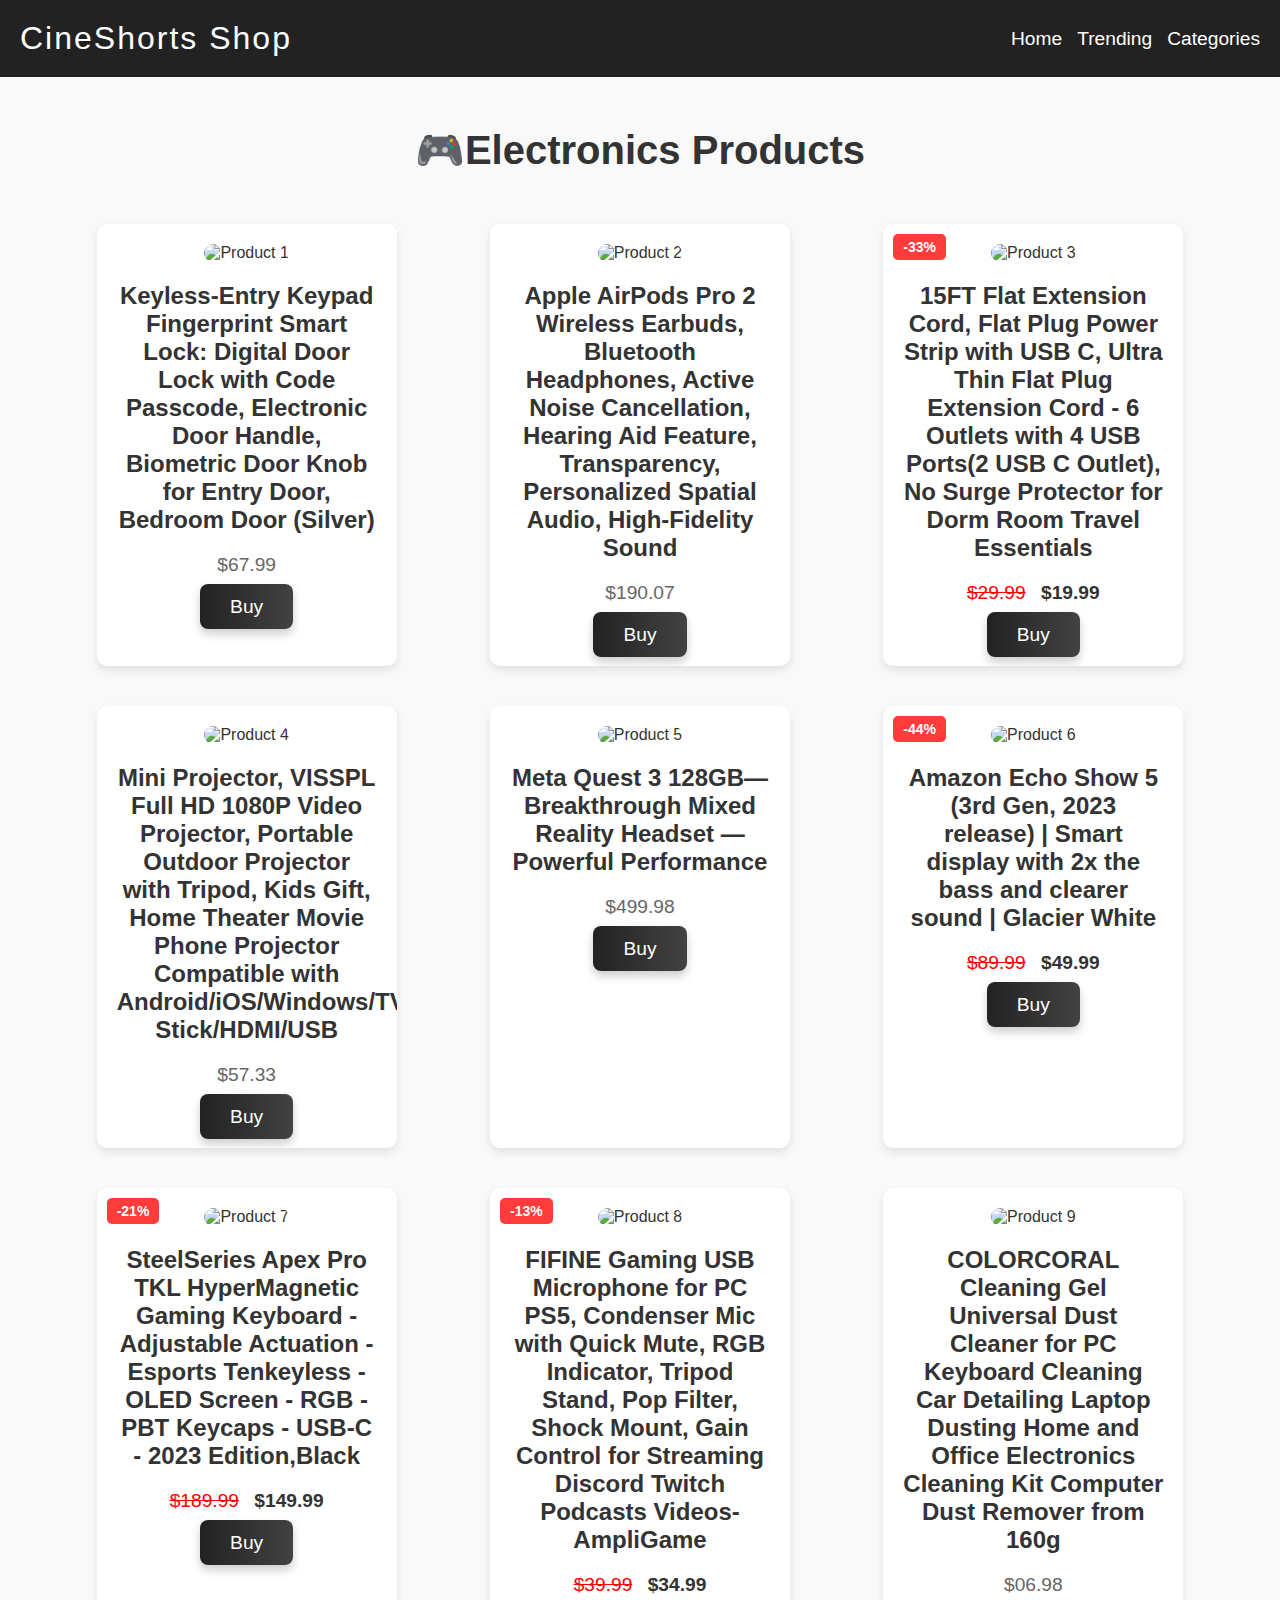
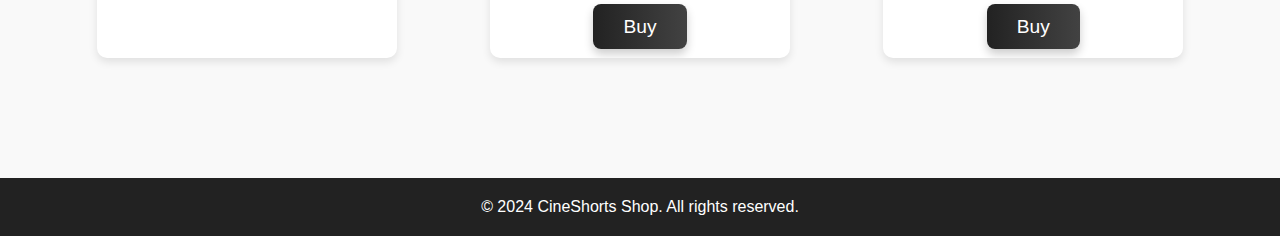
==== electronics.html @ 906a880d "Add files via upload" ====
<!DOCTYPE html>
<html lang="en">
<head>
    <meta charset="UTF-8">
    <meta name="viewport" content="width=device-width, initial-scale=1.0">
    <title>CineShorts Shop - Electronics</title>
    <link rel="stylesheet" href="style.css">
    <script src="script.js" defer></script>
    <link rel="shortcut icon" href="images/LOGO.png" type="image/x-icon">
</head>
<body>

    <!-- Header Section -->
    <header class="header">
        <div class="logo">CineShorts Shop</div>
        <div class="menu-toggle" id="menu-toggle" onclick="toggleMenu()">☰</div>
        <nav>
            <ul id="navbar">
                <li><a href="index.html">Home</a></li>
                <li><a href="index.html">Trending</a></li>
                <li><a href="index.html">Categories</a></li>
            </ul>
        </nav>
    </header>

    <!-- Categories Section -->
    <section class="section categories">
        <h2>🎮Electronics Products</h2>
        <div class="products-container">
            <div class="product-card">
                <img src="https://m.media-amazon.com/images/I/71R6a9m-6nL.__AC_SX300_SY300_QL70_FMwebp_.jpg" alt="Product 1">
                <h3>Keyless-Entry Keypad Fingerprint Smart Lock: Digital Door Lock with Code Passcode, Electronic Door Handle, Biometric Door Knob for Entry Door, Bedroom Door (Silver)</h3>
                <p>$67.99</p>
                <a href="https://amzn.to/4gNJ1wx" target="_blank" class="buy-btn">Buy</a>
            </div>

            <div class="product-card">
                <img src="https://m.media-amazon.com/images/I/61SUj2aKoEL.__AC_SY445_SX342_QL70_FMwebp_.jpg" alt="Product 2">
                <h3>Apple AirPods Pro 2 Wireless Earbuds, Bluetooth Headphones, Active Noise Cancellation, Hearing Aid Feature, Transparency, Personalized Spatial Audio, High-Fidelity Sound</h3>
                <p>$190.07</p>
                <a href="https://amzn.to/4gTbPUa" target="_blank" class="buy-btn">Buy</a>
            </div>

            <div class="product-card">
                <img src="https://m.media-amazon.com/images/I/71JlYzKqc4L.jpg" alt="Product 3">
                <h3>15FT Flat Extension Cord, Flat Plug Power Strip with USB C, Ultra Thin Flat Plug Extension Cord - 6 Outlets with 4 USB Ports(2 USB C Outlet), No Surge Protector for Dorm Room Travel Essentials</h3>
                <p>
                    <span class="crossed-price">$29.99</span> 
                    <span class="discounted-price">$19.99</span>
                </p>
                <a href="https://amzn.to/3Y8CGEs" target="_blank" class="buy-btn">Buy</a>
            </div>
            <div class="product-card">
                <img src="https://m.media-amazon.com/images/I/61kRNDZh8UL.jpg" alt="Product 4">
                <h3>Mini Projector, VISSPL Full HD 1080P Video Projector, Portable Outdoor Projector with Tripod, Kids Gift, Home Theater Movie Phone Projector Compatible with Android/iOS/Windows/TV Stick/HDMI/USB</h3>
                <p>$57.33</p>
                <a href="https://amzn.to/4gNj0NR" target="_blank" class="buy-btn">Buy</a>
            </div>
            <div class="product-card">
                <img src="https://m.media-amazon.com/images/I/31ImJ1TU01L._SX300_SY300_QL70_FMwebp_.jpg" alt="Product 5">
                <h3>Meta Quest 3 128GB— Breakthrough Mixed Reality Headset — Powerful Performance</h3>
                <p>$499.98</p>
                <a href="https://amzn.to/3ZRO0q4" target="_blank" class="buy-btn">Buy</a>
            </div>
            <div class="product-card">
                <img src="https://m.media-amazon.com/images/I/31LurjNbmdL._AC_.jpg" alt="Product 6">
                <h3>Amazon Echo Show 5 (3rd Gen, 2023 release) | Smart display with 2x the bass and clearer sound | Glacier White</h3>
                <p>
                    <span class="crossed-price">$89.99</span> 
                    <span class="discounted-price">$49.99</span>
                </p>
                <a href="https://amzn.to/47UAtzP" target="_blank" class="buy-btn">Buy</a>
            </div>
            <div class="product-card">
                <img src="https://m.media-amazon.com/images/I/71jO4F-YysL._AC_SL1500_.jpg" alt="Product 7">
                <h3>SteelSeries Apex Pro TKL HyperMagnetic Gaming Keyboard - Adjustable Actuation - Esports Tenkeyless - OLED Screen - RGB - PBT Keycaps - USB-C - 2023 Edition,Black</h3>
                <p>
                    <span class="crossed-price">$189.99</span> 
                    <span class="discounted-price">$149.99</span>
                </p>
                <a href="https://amzn.to/3TQmi9m" target="_blank" class="buy-btn">Buy</a>
            </div>
            <div class="product-card">
                <img src="https://m.media-amazon.com/images/I/71LCmvrndjL.__AC_SX300_SY300_QL70_FMwebp_.jpg" alt="Product 8">
                <h3>FIFINE Gaming USB Microphone for PC PS5, Condenser Mic with Quick Mute, RGB Indicator, Tripod Stand, Pop Filter, Shock Mount, Gain Control for Streaming Discord Twitch Podcasts Videos- AmpliGame</h3>
                <p>
                    <span class="crossed-price">$39.99</span> 
                    <span class="discounted-price">$34.99</span>
                </p>
                <a href="https://amzn.to/47UVcmZ" target="_blank" class="buy-btn">Buy</a>
            </div>
            <div class="product-card">
                <img src="https://m.media-amazon.com/images/I/51SVtTtXvmL._AC_.jpg" alt="Product 9">
                <h3>COLORCORAL Cleaning Gel Universal Dust Cleaner for PC Keyboard Cleaning Car Detailing Laptop Dusting Home and Office Electronics Cleaning Kit Computer Dust Remover from 160g</h3>
                <p>$06.98</p>
                <a href="https://amzn.to/47PJrhT" target="_blank" class="buy-btn">Buy</a>
            </div>
        </div>
    </section>

    <!-- Footer Section -->
    <footer class="footer">
        <p>&copy; 2024 CineShorts Shop. All rights reserved.</p>
    </footer>

</body>
</html>
---- style.css ----
* {
    margin: 0;
    padding: 0;
    box-sizing: border-box;
}

body {
    font-family: 'Arial', sans-serif;
    background-color: #f9f9f9;
    color: #333;
}

/* Default Header Styling */
.header {
    background-color: #222;
    padding: 20px;
    display: flex;
    justify-content: space-between;
    align-items: center;
}

.logo {
    color: #fff;
    font-size: 2rem;
    letter-spacing: 2px;
}

nav ul {
    list-style: none;
    display: flex;
    gap: 15px;
    transition: all 0.3s ease;
}

nav ul li {
    margin: 0;
}

nav ul li a {
    color: #fff;
    text-decoration: none;
    font-size: 1.2rem;
    transition: color 0.3s;
}

nav ul li a:hover {
    color: #4b4b4b;
}

/* Hamburger Menu */
.menu-toggle {
    display: none;
    color: #fff;
    font-size: 2rem;
    cursor: pointer;
    z-index: 10; /* Make sure it's above other content */
}

/* Responsive Media Query for Mobile */
@media (max-width: 768px) {
    nav ul {
        display: none; /* Hide the menu by default on mobile */
        flex-direction: column;
        background-color: #222;
        position: absolute;
        top: 70px; /* Adjust based on your header height */
        right: 0;
        width: 100%;
        padding: 10px 0;
        z-index: 5; /* Ensure it's above other elements */
    }
    nav ul.show {
        display: flex; /* Show the menu when the class 'show' is added */
        animation: slideIn 0.3s ease; /* Add animation */
    }

    nav ul li {
        text-align: center;
        padding: 15px 0;
    }

    .menu-toggle {
        display: block; /* Show the hamburger menu */
    }

    @keyframes slideIn {
        from {
            transform: translateY(-20px);
            opacity: 0;
        }
        to {
            transform: translateY(0);
            opacity: 1;
        }
    }
}

/* Hero Section */
.hero {
    position: relative; /* To position the overlay */
    background: url('/images/website pozadina.jpg') no-repeat center center/cover;
    height: 500px;
    display: flex;
    align-items: center;
    justify-content: center;
    color: white;
    text-align: center;
}

.hero::before {
    content: "";
    position: absolute;
    top: 0;
    left: 0;
    right: 0;
    bottom: 0;
    background-color: rgba(0, 0, 0, 0.6); /* Darker black overlay with 60% opacity */
    z-index: 1; /* Overlay appears above the background image */
}

.hero-content {
    position: relative;
    z-index: 2; /* Content appears above the dark overlay */
}

.hero-content h1 {
    font-size: 3rem;
    margin-bottom: 20px;
}

.hero-content p {
    font-size: 1.5rem;
    margin-bottom: 30px;
}

.shop-btn {
    background-color: #ff9000;
    color: white;
    padding: 10px 20px;
    text-decoration: none;
    font-size: 1.2rem;
    border-radius: 5px;
    transition: background-color 0.3s;
}

.shop-btn:hover {
    background-color: #e07b00;
}

/* Sections */
.section {
    padding: 50px;
    text-align: center;
}

h2 {
    font-size: 2.5rem;
    margin-bottom: 30px;
}

/* Trending Products */
.products-container {
    display: flex;
    justify-content: space-around;
    flex-wrap: wrap;
}

.product-card {
    background-color: #fff;
    border-radius: 10px;
    box-shadow: 0 4px 8px rgba(0, 0, 0, 0.1);
    width: 300px;
    margin: 20px;
    text-align: center;
    padding: 20px;
    transition: transform 0.3s ease;
    position: relative;
    overflow: hidden;
}

.product-card img {
    width: 300px; /* Set fixed width */
    height: 300px; /* Set fixed height */
    object-fit: cover; /* Ensures the image covers the entire area without distortion */
    border-radius: 10px; /* Maintain rounded corners */
}

.product-card h3 {
    font-size: 1.5rem;
    margin: 20px 0;
    color: #333;
}

.product-card p {
    font-size: 1.2rem;
    color: #666;
    margin-bottom: 20px;
}

.buy-btn {
    background: linear-gradient(90deg, #222, #424242);
    color: white;
    padding: 12px 30px;
    text-decoration: none;
    font-size: 1.2rem;
    border-radius: 8px;
    transition: background 0.3s, box-shadow 0.3s;
    box-shadow: 0 5px 10px rgba(0, 0, 0, 0.2);
}

.buy-btn:hover {
    background: linear-gradient(90deg, #313131, #4e4e4e);
    box-shadow: 0 7px 15px rgba(0, 0, 0, 0.3);
    transition: 0.9s all ease;
}

/* Categories */
.categories-container {
    display: flex;
    justify-content: space-around;
    flex-wrap: wrap;
}

.category-card {
    background-color: #fff;
    border-radius: 10px;
    box-shadow: 0 4px 8px rgba(0, 0, 0, 0.1);
    width: 300px;
    margin: 20px;
    text-align: center;
    padding: 20px;
    transition: transform 0.3s ease;
}

.category-card img {
    max-width: 100%;
    border-radius: 10px;
}

.category-card h3 {
    font-size: 1.5rem;
    margin: 20px 0;
    color: #333;
}

.shop-btn {
    background-color: #222;
    color: #fff;
    padding: 10px 20px;
    text-decoration: none;
    border-radius: 5px;
    transition: background-color 0.3s ease;
}

.shop-btn:hover {
    background-color: rgb(61, 61, 60);
}

/* Footer */
.footer {
    background-color: #222;
    color: #fff;
    text-align: center;
    padding: 20px;
    margin-top: 50px;
}

.crossed-price {
    text-decoration: line-through; /* Creates the crossed effect */
    color: red; /* Color of the crossed price */
    margin-right: 10px; /* Space between the crossed price and the discounted price */
}

.discounted-price {
    font-weight: bold; /* Make the discounted price bold */
    color: #333; /* Color of the discounted price */
}


.category-card img {
    width: 300px;  /* Fixed width */
    height: 300px; /* Fixed height */
    object-fit: cover; /* Ensures the image covers the entire area without distortion */
    border-radius: 10px; /* Maintain rounded corners */
}

.prime-section {
    padding: 50px 0; /* Adjust padding as needed */
    text-align: center; /* Center text and inline elements */
}

.prime-container {
    display: flex; /* Use flexbox for centering */
    justify-content: center; /* Center items horizontally */
    align-items: center; /* Center items vertically */
    flex-direction: column; /* Stack items vertically */
}

.prime-logo {
    width: 200px; /* Adjust width as needed */
    height: auto; /* Maintain aspect ratio */
    margin-bottom: 20px; /* Space between logo and button */
}

.trial-btn {
    background-color: #0070f3; /* Button background color */
    color: white; /* Button text color */
    padding: 10px 20px; /* Button padding */
    text-decoration: none; /* Remove underline */
    border-radius: 5px; /* Rounded corners */
    transition: background-color 0.3s; /* Transition effect */
}

.trial-btn:hover {
    background-color: #005bb5; /* Darker color on hover */
}

.discount {
    position: absolute;
    top: 10px;
    left: 10px;
    background-color: #ff3b3b;
    color: white;
    font-weight: bold;
    padding: 5px 10px;
    border-radius: 5px;
    font-size: 14px;
}
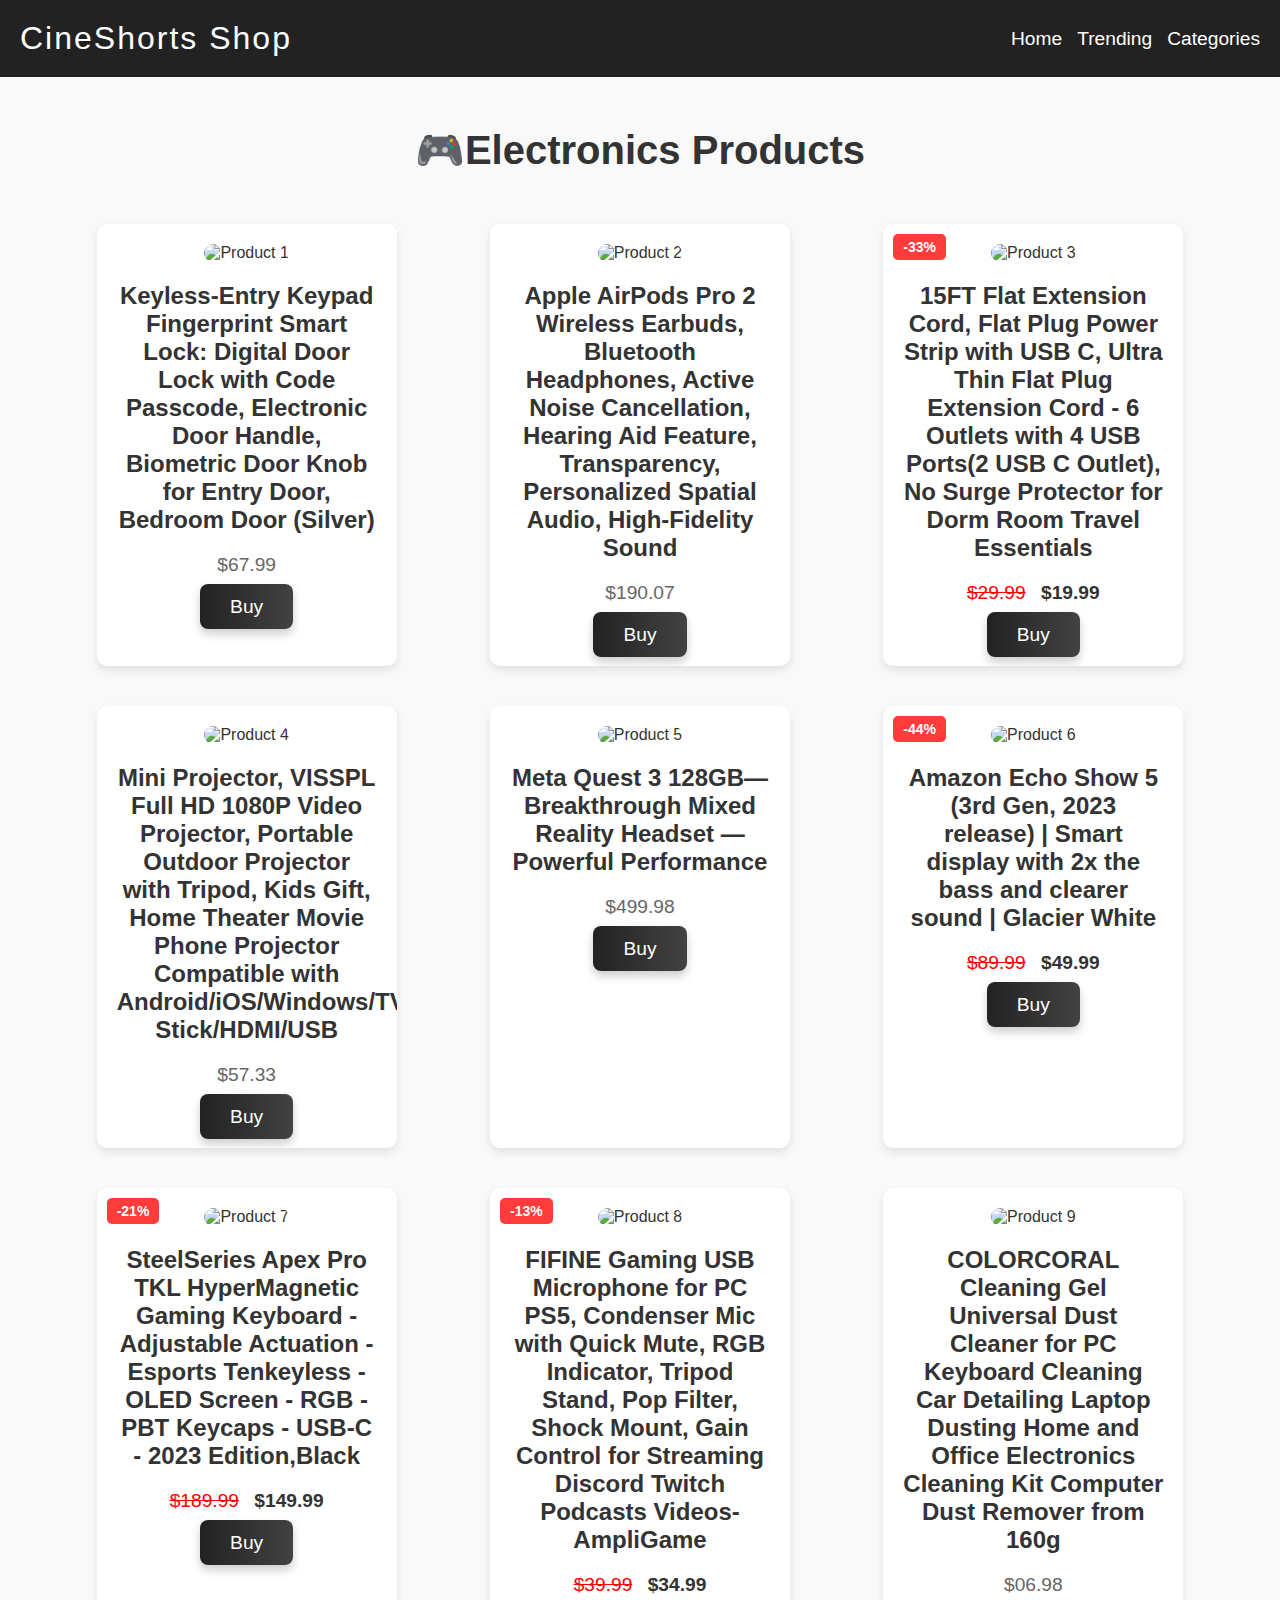
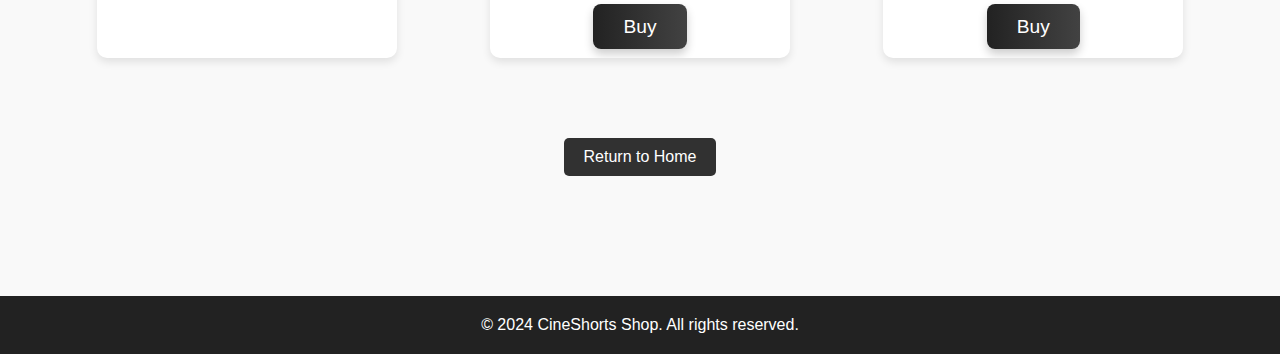
==== commit 7831eb26: "Add files via upload" ====
--- a/electronics.html
+++ b/electronics.html
@@ -96,6 +96,9 @@
                 <a href="https://amzn.to/47PJrhT" target="_blank" class="buy-btn">Buy</a>
             </div>
         </div>
+        <div class="bottom-return-btn">
+            <a href="index.html" class="return-btn">Return to Home</a>
+        </div>
     </section>
 
     <!-- Footer Section -->
--- a/style.css
+++ b/style.css
@@ -179,8 +179,8 @@
 }
 
 .product-card img {
-    width: 300px; /* Set fixed width */
-    height: 300px; /* Set fixed height */
+    width: 250px; /* Set fixed width */
+    height: 250px; /* Set fixed height */
     object-fit: cover; /* Ensures the image covers the entire area without distortion */
     border-radius: 10px; /* Maintain rounded corners */
 }
@@ -325,4 +325,42 @@
     padding: 5px 10px;
     border-radius: 5px;
     font-size: 14px;
-}+}
+
+/* Category Card with Trending Fire Emoji */
+.trending-category {
+    position: relative;
+}
+
+.trending-category .fire-icon {
+    position: absolute;
+    top: 10px;
+    left: 10px;
+    font-size: 30px; /* Adjust size as needed */
+    z-index: 1;
+}
+
+.return-btn {
+    display: inline-block;
+    padding: 10px 20px;
+    margin: 20px 0;
+    background-color: #313131;
+    color: white;
+    text-decoration: none;
+    border-radius: 5px;
+    font-size: 16px;
+    text-align: center;
+}
+
+.top-return-btn, .bottom-return-btn {
+    text-align: center;
+    margin-top: 20px;
+}
+
+.top-return-btn {
+    margin-bottom: 20px;
+}
+
+.bottom-return-btn {
+    margin-top: 40px;
+}
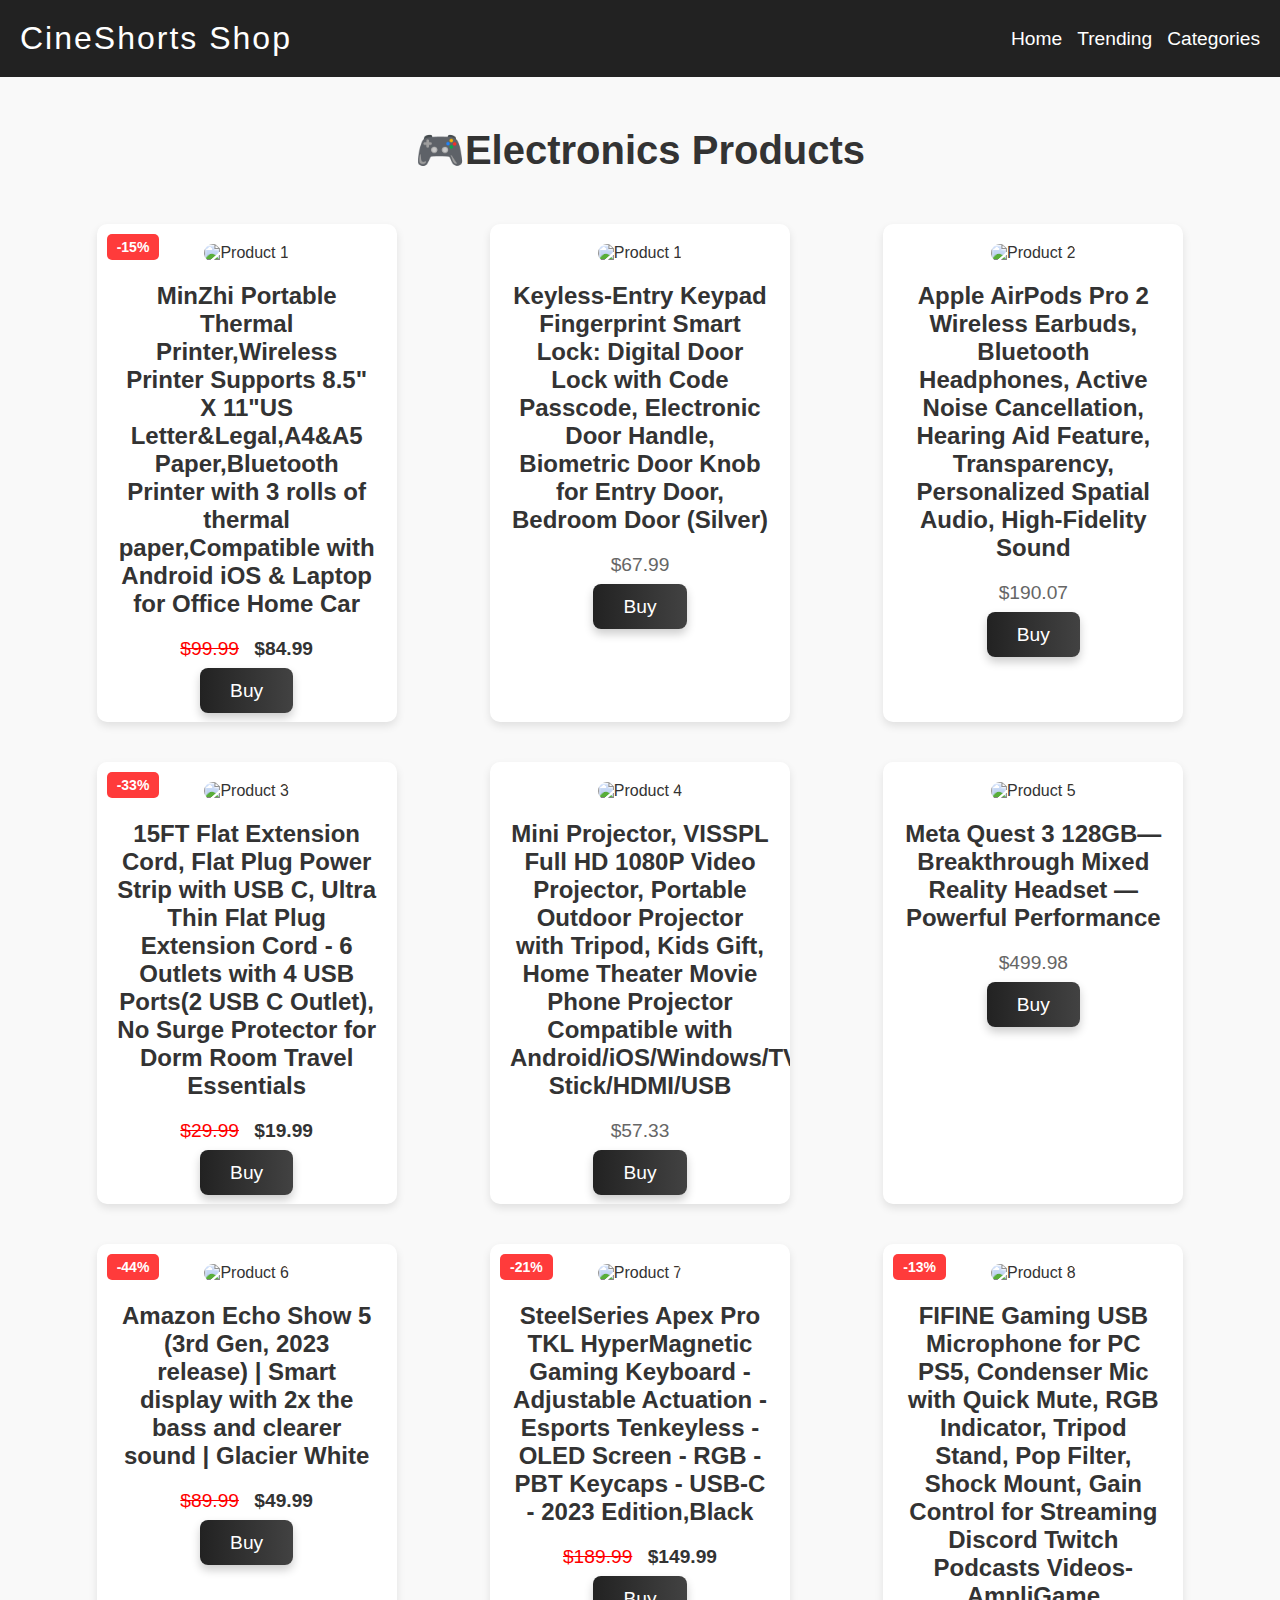
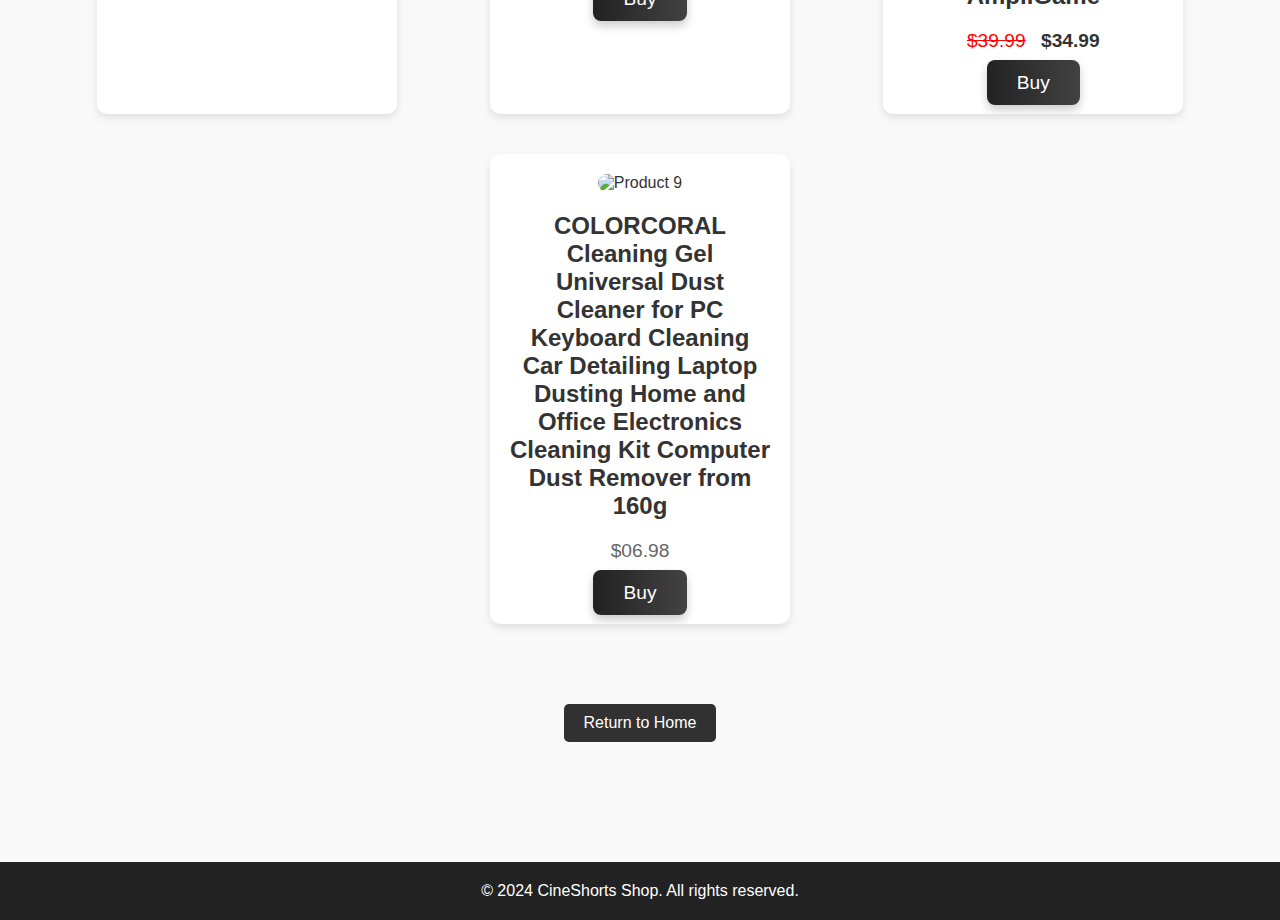
==== commit e6c5883a: "electronics.html" ====
--- a/electronics.html
+++ b/electronics.html
@@ -27,6 +27,16 @@
     <section class="section categories">
         <h2>🎮Electronics Products</h2>
         <div class="products-container">
+            <div class="product-card">
+                <img src="https://m.media-amazon.com/images/I/718DlZ67u0L.jpg" alt="Product 1">
+                <h3>MinZhi Portable Thermal Printer,Wireless Printer Supports 8.5" X 11"US Letter&Legal,A4&A5 Paper,Bluetooth Printer with 3 rolls of thermal paper,Compatible with Android iOS & Laptop for Office Home Car</h3>
+                <p>
+                    <span class="crossed-price">$99.99</span> 
+                    <span class="discounted-price">$84.99</span>
+                </p>
+                <a href="https://amzn.to/3U26oJ3" target="_blank" class="buy-btn">Buy</a>
+            </div>
+            
             <div class="product-card">
                 <img src="https://m.media-amazon.com/images/I/71R6a9m-6nL.__AC_SX300_SY300_QL70_FMwebp_.jpg" alt="Product 1">
                 <h3>Keyless-Entry Keypad Fingerprint Smart Lock: Digital Door Lock with Code Passcode, Electronic Door Handle, Biometric Door Knob for Entry Door, Bedroom Door (Silver)</h3>
